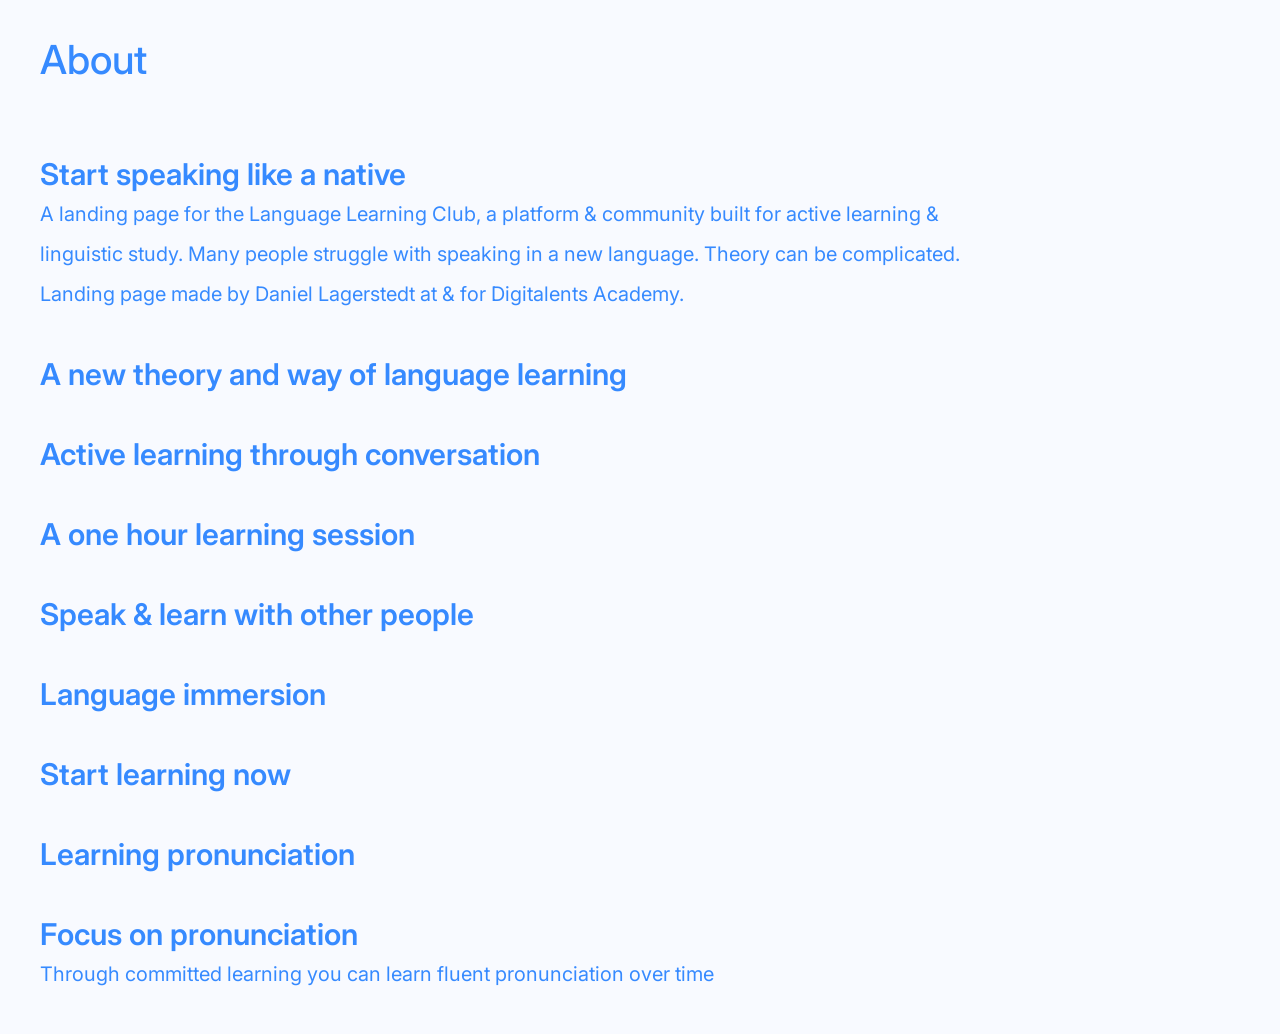
==== about.html @ dbc1890a "new pages added" ====
<!DOCTYPE html>
<html lang="en">
<head>
  <meta charset="UTF-8">
  <meta name="viewport" content="width=device-width, initial-scale=1.0"> <!-- displays site properly based on user's device -->


  <title>Language Learning Club</title>

  <link rel="stylesheet" href="llc.css">
  <link rel="preconnect" href="https://fonts.googleapis.com">
<link rel="preconnect" href="https://fonts.gstatic.com" crossorigin>
<link href="https://fonts.googleapis.com/css2?family=Bai+Jamjuree:ital,wght@0,200;0,300;0,400;0,500;0,600;0,700;1,200;1,300;1,400;1,500;1,600;1,700&family=Inter:ital,opsz,wght@0,14..32,100..900;1,14..32,100..900&family=Montserrat:ital,wght@0,100..900;1,100..900&family=Outfit:wght@100..900&family=Roboto:ital,wght@0,100..900;1,100..900&display=swap" rel="stylesheet">

<style>
body {
  background-color:rgb(248, 250, 255);
  padding: 40px;
  line-height: 40px;
  color:rgb(54, 138, 255);
}
.main-title {
  font-size: 40px;
}
.title {
  font-size: 30px;
  margin-top: 40px;
  font-weight: 600;
}
.description {
  font-size: 20px;
}
@media (min-width: 768px) {
  div {
  width: 80%;
}
}
</style>

</head>

<body>

<div class="main-title">About</div>

<p></p>

<div class="title">Start speaking like a native</div>
<div class="description">A landing page for the Language Learning Club, a platform & community built for active learning & linguistic study. Many people struggle with speaking in a new language. Theory can be complicated.</div>
<div class="description">Landing page made by Daniel Lagerstedt at & for Digitalents Academy.</div>
<div class="title">A new theory and way of language learning</div>
<div class="title">Active learning through conversation</div>
<div class="title">A one hour learning session</div>
<div class="title">Speak & learn with other people</div>
<div class="title">Language immersion</div>
<div class="title">Start learning now</div>

<div class="title">Learning pronunciation</div>

<div class="title">Focus on pronunciation</div>

<div class="description">Through committed learning you can learn fluent pronunciation over time</div>

</body>
</html>
---- llc.css ----
body {
  background-color: hsl(228, 99%, 58%);
  font-family: inter;
  color: white;
  font-size: 17px;
  margin: 0;
  padding: 0;
}

.hamburger-text {
  color: white;
  text-decoration: none;
}

.nav {
  display: flex;
  justify-content: space-between;
  padding: 30px;
  border-bottom: solid;
  border-width: 0.1px;
}
.nav-icon {
background-color: hsl(228, 99%, 58%);
border: none;
cursor: pointer;
}

.main-title {
font-size: 30px;
font-weight: 500;
}

.box {
  padding: 20px;
  border: solid;
  border-width: 0.1px;
  display: flex;
  flex-direction: column;
  transition: background-color 0.25s;
}
.box:hover {
  cursor: pointer;
  background-color: hsl(228, 94%, 64%);
}
.description {
  font-size: 14px;
}

.low-description {
color: rgb(190, 190, 190);
}

.number-div {
  padding-bottom: 120px;
  display: flex;
  flex-direction: row;
  justify-content: space-between;
  font-size: 30px;
}

.icon {
  height: 30px;
}
.footer {
  font-size: 14px;
  padding: 10px;
  color: rgb(190, 190, 190);
}
.container.active, footer.active {
  background-color:hsl(228, 91%, 48%);
  opacity: 0.6;
}

@media (max-width: 768px) {
  
.hamburger-menu {
  position: fixed;
  right: 0;
  top: 0;
  left: 0;
  box-sizing: border-box;
  background-color: hsl(228, 99%, 58%);
  z-index: 100;
  display: flex;
  flex-direction: column;
  gap: 20px;
  align-items: center;
  padding-top: 110px;
  padding-bottom: 40px;
  font-weight: 400;
  font-size: 30px;
  transform: translateY(-100%);
  transition: transform 0.4s cubic-bezier(0.25, 1, 0.5, 1);
}
.hamburger-menu.active {
  transform: translateY(0);
}

nav {
  padding: 10px;
  display: grid;
  grid-template-rows: repeat(3, 1fr);
  position: fixed;
  top: 0;
  left: 0;
  right: 0;
  z-index: 102;
  background-color: hsl(228, 99%, 58%);
  font-size: 25px;
}
.container {
  margin-top: 70px;
}
}

@media (min-width: 768px) {
  body {
  display: flex;
  flex-direction: column;
}
.container {
display: grid;
grid-template-columns: repeat(3, 1fr);
margin-top: 90px;
transition: background-color 0.3s ease;
}


.main-title {
font-size: 40px;
}


.hamburger-menu {
  position: fixed;
  right: 0;
  top: 93px;
  bottom: 0;
  width: 33.3%;
  box-sizing: border-box;
  background-color: hsl(228, 99%, 58%);
  z-index: 101;
  display: flex;
  flex-direction: column;
  gap: 20px;
  align-items: flex-end;
  padding: 40px;
  font-weight: 400;
  font-size: 30px;
  transform: translateX(100%);
  transition: transform 0.4s cubic-bezier(0.25, 1, 0.5, 1);
}
.hamburger-menu.active {
  transform: translateX(0);
}

.hamburger-text:hover {
  text-decoration: underline;
  cursor: pointer;
}

.hero-box {
 grid-column: 1;
 grid-row: span 2;
 justify-content: center;
}

.number-div {
  font-size: 25px;
}

nav {
  display: grid;
  grid-template-rows: repeat(3, 1fr);
  position: fixed;
  top: 0;
  left: 0;
  right: 0;
  z-index: 100;
  background-color: hsl(228, 99%, 58%);
  font-size: 25px;
}
.nav-icon {
  font-size: 25px;
}
.footer {
  padding: 14px;
}
}
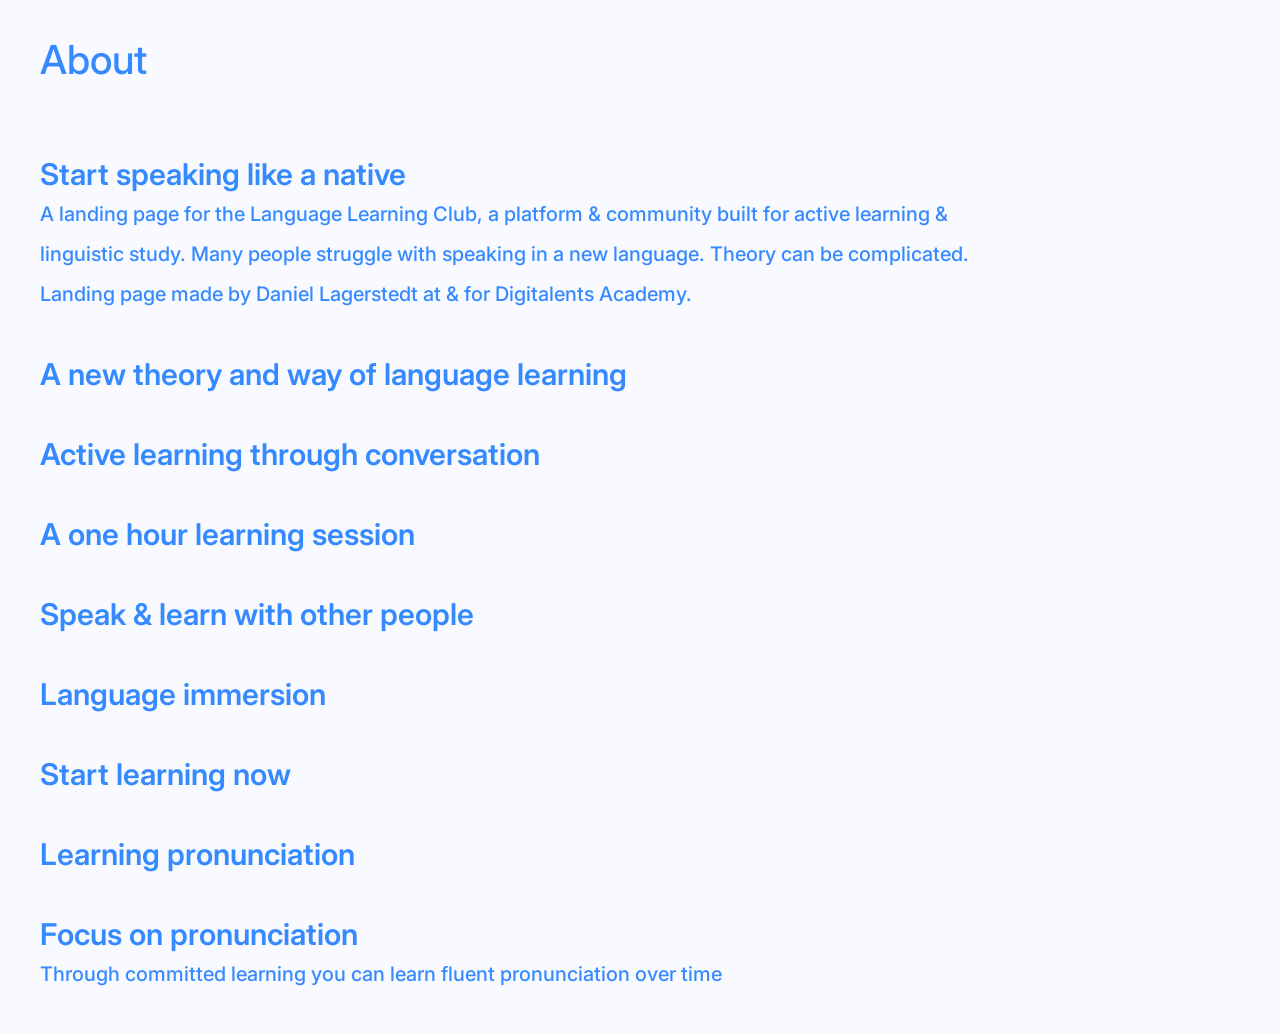
==== commit f58fc42c: "new pages styling added" ====
--- a/about.html
+++ b/about.html
@@ -12,30 +12,7 @@
 <link rel="preconnect" href="https://fonts.gstatic.com" crossorigin>
 <link href="https://fonts.googleapis.com/css2?family=Bai+Jamjuree:ital,wght@0,200;0,300;0,400;0,500;0,600;0,700;1,200;1,300;1,400;1,500;1,600;1,700&family=Inter:ital,opsz,wght@0,14..32,100..900;1,14..32,100..900&family=Montserrat:ital,wght@0,100..900;1,100..900&family=Outfit:wght@100..900&family=Roboto:ital,wght@0,100..900;1,100..900&display=swap" rel="stylesheet">
 
-<style>
-body {
-  background-color:rgb(248, 250, 255);
-  padding: 40px;
-  line-height: 40px;
-  color:rgb(54, 138, 255);
-}
-.main-title {
-  font-size: 40px;
-}
-.title {
-  font-size: 30px;
-  margin-top: 40px;
-  font-weight: 600;
-}
-.description {
-  font-size: 20px;
-}
-@media (min-width: 768px) {
-  div {
-  width: 80%;
-}
-}
-</style>
+<link rel="stylesheet" href="styles/sidebar-linked-pages.css">
 
 </head>
 
--- a/styles/sidebar-linked-pages.css
+++ b/styles/sidebar-linked-pages.css
@@ -0,0 +1,28 @@
+body {
+  background-color:rgb(248, 250, 255);
+  padding: 40px;
+  line-height: 40px;
+  color:rgb(54, 138, 255);
+  font-family: inter;
+}
+.main-title {
+  font-size: 40px;
+}
+.title {
+  font-size: 30px;
+  margin-top: 40px;
+  font-weight: 600;
+}
+.description {
+  font-size: 20px;
+  display: inline-block;
+  font-weight: 500;
+}
+@media (min-width: 768px) {
+  div, a {
+  width: 80%;
+}
+}
+a {
+  color: rgb(54, 138, 255);
+}
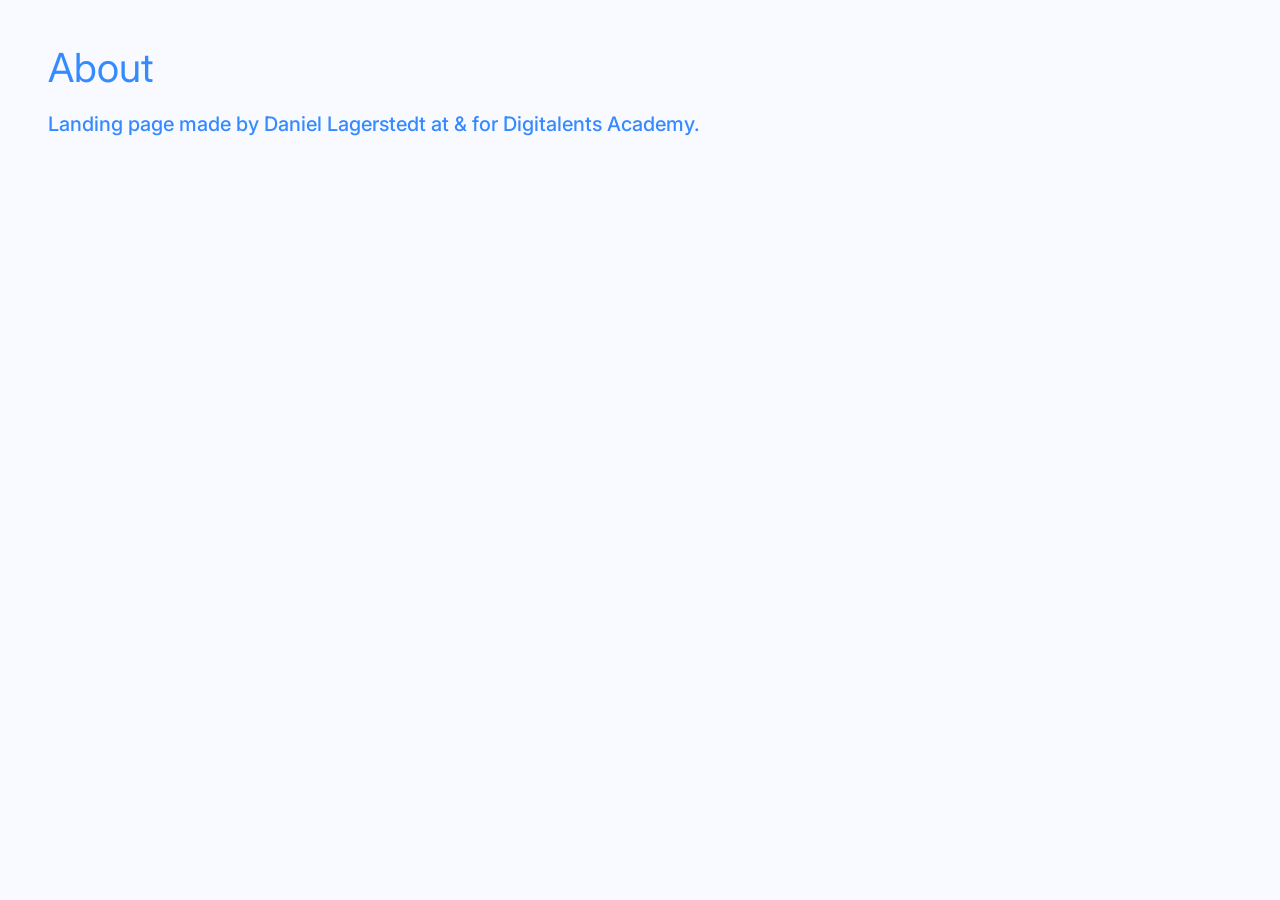
==== commit ada7babb: "nearly finished, just needs more info" ====
--- a/about.html
+++ b/about.html
@@ -7,7 +7,6 @@
 
   <title>Language Learning Club</title>
 
-  <link rel="stylesheet" href="llc.css">
   <link rel="preconnect" href="https://fonts.googleapis.com">
 <link rel="preconnect" href="https://fonts.gstatic.com" crossorigin>
 <link href="https://fonts.googleapis.com/css2?family=Bai+Jamjuree:ital,wght@0,200;0,300;0,400;0,500;0,600;0,700;1,200;1,300;1,400;1,500;1,600;1,700&family=Inter:ital,opsz,wght@0,14..32,100..900;1,14..32,100..900&family=Montserrat:ital,wght@0,100..900;1,100..900&family=Outfit:wght@100..900&family=Roboto:ital,wght@0,100..900;1,100..900&display=swap" rel="stylesheet">
@@ -22,21 +21,9 @@
 
 <p></p>
 
-<div class="title">Start speaking like a native</div>
-<div class="description">A landing page for the Language Learning Club, a platform & community built for active learning & linguistic study. Many people struggle with speaking in a new language. Theory can be complicated.</div>
+
 <div class="description">Landing page made by Daniel Lagerstedt at & for Digitalents Academy.</div>
-<div class="title">A new theory and way of language learning</div>
-<div class="title">Active learning through conversation</div>
-<div class="title">A one hour learning session</div>
-<div class="title">Speak & learn with other people</div>
-<div class="title">Language immersion</div>
-<div class="title">Start learning now</div>
 
-<div class="title">Learning pronunciation</div>
-
-<div class="title">Focus on pronunciation</div>
-
-<div class="description">Through committed learning you can learn fluent pronunciation over time</div>
 
 </body>
 </html>
